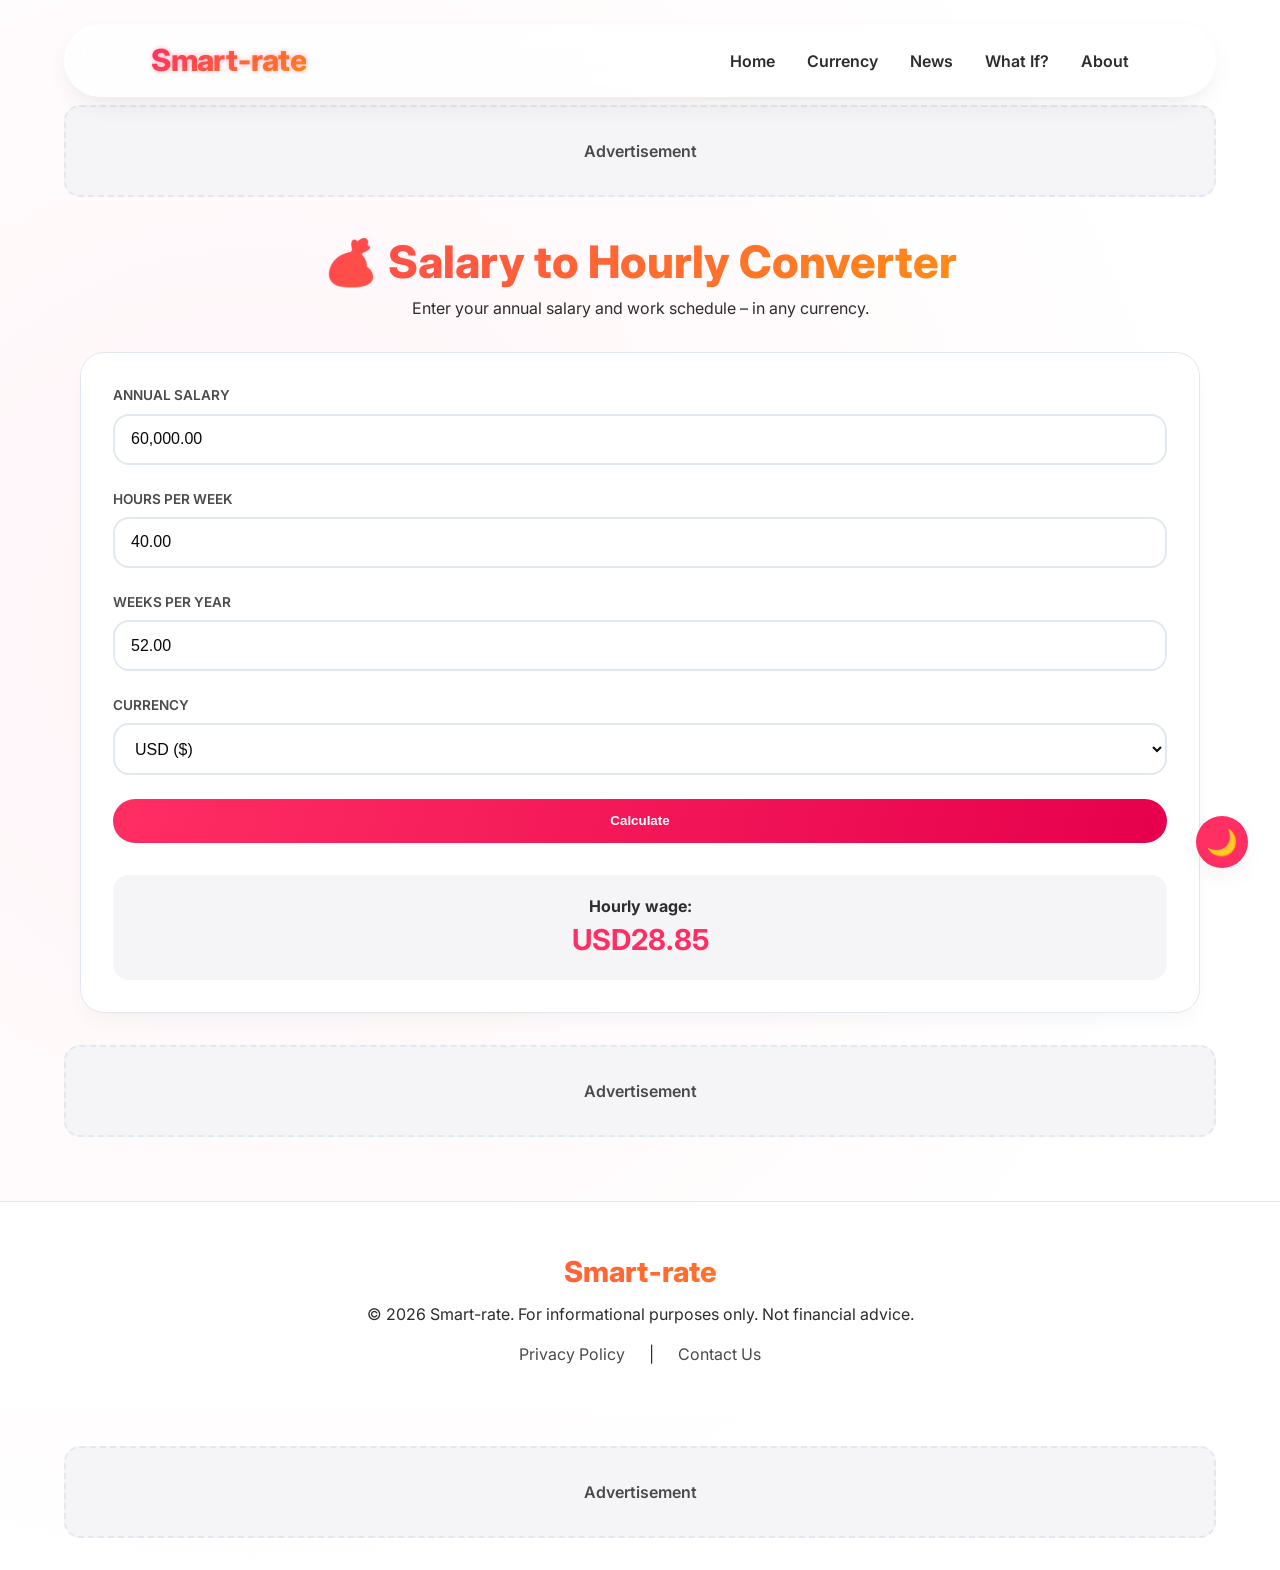
==== salary.html @ 715f535e "Add files via upload" ====
<!DOCTYPE html>
<html lang="en">
<head>
    <meta charset="UTF-8">
    <meta name="viewport" content="width=device-width, initial-scale=1.0, viewport-fit=cover">
    <title>Salary to Hourly – Smart-rate</title>
    <meta name="description" content="Convert your annual salary to an hourly wage in any currency. Instant, accurate results.">
    <link rel="canonical" href="https://www.smart-rate.com/salary.html">
    <link rel="stylesheet" href="style.css">
    <link href="https://fonts.googleapis.com/css2?family=Inter:opsz,wght@14..32,300;14..32,400;14..32,500;14..32,600;14..32,700;14..32,800&display=swap" rel="stylesheet">
    <style>
        /* ===== SALARY PAGE – KEEP EXISTING DESIGN ===== */
        .salary-hero {
            text-align: center;
            margin: 2rem 0;
        }
        .salary-hero h1 {
            font-size: clamp(2rem, 5vw, 2.8rem);
            font-weight: 800;
            background: linear-gradient(135deg, var(--primary, #0d6efd), var(--accent, #6f42c1));
            -webkit-background-clip: text;
            background-clip: text;
            color: transparent;
        }
        .salary-card {
            background: var(--surface, #ffffff);
            border-radius: 1.5rem;
            padding: 2rem;
            margin: 2rem 0;
            border: 1px solid var(--border, #e2e8f0);
            box-shadow: 0 10px 25px -8px rgba(0,0,0,0.05);
        }
        .form-group {
            margin-bottom: 1.5rem;
        }
        .form-group label {
            display: block;
            font-weight: 600;
            font-size: 0.85rem;
            text-transform: uppercase;
            margin-bottom: 0.5rem;
            color: var(--text-tertiary, #64748b);
        }
        .form-group input, .form-group select {
            width: 100%;
            padding: 0.9rem 1rem;
            border: 2px solid var(--border, #e2e8f0);
            border-radius: 1rem;
            background: var(--bg, #ffffff);
            font-size: 1rem;
        }
        .form-group input:focus, .form-group select:focus {
            outline: none;
            border-color: var(--primary, #0d6efd);
            box-shadow: 0 0 0 3px rgba(13,110,253,0.2);
        }
        .btn-calc {
            background: linear-gradient(105deg, var(--primary, #0d6efd), var(--primary-dark, #0b5ed7));
            border: none;
            padding: 0.9rem 1.5rem;
            border-radius: 2.5rem;
            font-weight: 700;
            color: white;
            cursor: pointer;
            width: 100%;
            transition: transform 0.2s;
        }
        .btn-calc:hover {
            transform: translateY(-2px);
        }
        .result-area {
            background: var(--surface-variant, #f8fafc);
            border-radius: 1rem;
            padding: 1.2rem;
            margin-top: 2rem;
            text-align: center;
        }
        .result-area span {
            font-weight: 700;
            color: var(--primary, #0d6efd);
            font-size: 1.8rem;
        }
        @media (max-width: 640px) {
            .salary-card { padding: 1.2rem; }
        }
    </style>
</head>
<body class="light-mode">
    <button class="theme-toggle-btn" id="themeToggle">🌙</button>

    <header>
        <div class="container header-container">
            <div class="brand">Smart‑rate</div>
            <nav class="main-nav">
                <ul>
                    <li><a href="index.html">Home</a></li>
                    <li><a href="currency.html">Currency</a></li>
                    <li><a href="news.html">News</a></li>
                    <li><a href="whatif.html">What If?</a></li>
                    <li><a href="about.html">About</a></li>
                </ul>
            </nav>
            <div class="kebab-menu">
                <button class="kebab-button" id="kebabToggle">☰</button>
                <div class="dropdown-content" id="kebabDropdown">
                    <a href="index.html">Home</a>
                    <a href="currency.html">Currency</a>
                    <a href="news.html">News</a>
                    <a href="whatif.html">What If?</a>
                    <a href="about.html">About</a>
                    <a href="privacy.html">Privacy</a>
                    <a href="contact.html">Contact</a>
                </div>
            </div>
        </div>
    </header>

    <main>
        <div class="ad-container"><div class="ad-placeholder ad-top">Advertisement</div></div>
        <div class="container">
            <div class="salary-hero">
                <h1>💰 Salary to Hourly Converter</h1>
                <p>Enter your annual salary and work schedule – in any currency.</p>
            </div>
            <div class="salary-card">
                <div class="form-group">
                    <label for="annualSalary">Annual salary</label>
                    <input type="text" id="annualSalary" placeholder="60000" value="60000" inputmode="decimal">
                </div>
                <div class="form-group">
                    <label for="hoursPerWeek">Hours per week</label>
                    <input type="text" id="hoursPerWeek" value="40" inputmode="decimal">
                </div>
                <div class="form-group">
                    <label for="weeksPerYear">Weeks per year</label>
                    <input type="text" id="weeksPerYear" value="52" inputmode="decimal">
                </div>
                <div class="form-group">
                    <label for="currencySelect">Currency</label>
                    <select id="currencySelect">
                        <option value="$" selected>USD ($)</option>
                        <option value="€">EUR (€)</option>
                        <option value="£">GBP (£)</option>
                        <option value="¥">JPY (¥)</option>
                        <option value="₹">INR (₹)</option>
                        <option value="₦">NGN (₦)</option>
                        <option value="A$">AUD (A$)</option>
                        <option value="C$">CAD (C$)</option>
                        <option value="CHF">CHF</option>
                        <option value="R">ZAR (R)</option>
                        <option value="₵">GHS (₵)</option>
                        <option value="KSh">KES (KSh)</option>
                        <option value="₫">VND (₫)</option>
                        <option value="₩">KRW (₩)</option>
                        <option value="฿">THB (฿)</option>
                        <option value="₺">TRY (₺)</option>
                        <option value="R$">BRL (R$)</option>
                        <option value="₱">PHP (₱)</option>
                        <option value="kr">SEK (kr)</option>
                        <option value="kr">NOK (kr)</option>
                        <option value="zł">PLN (zł)</option>
                    </select>
                </div>
                <button id="calcSalaryBtn" class="btn-calc">Calculate</button>
                <div class="result-area">
                    <p><strong>Hourly wage:</strong></p>
                    <span id="hourlyWage">0.00</span>
                </div>
            </div>
        </div>
        <div class="ad-container"><div class="ad-placeholder ad-middle">Advertisement</div></div>
    </main>

    <footer>
        <div class="container footer-content">
            <div class="footer-brand">Smart‑rate</div>
            <p>&copy; 2025 Smart-rate. For informational purposes only. Not financial advice.</p>
            <div class="footer-links">
                <a href="privacy.html">Privacy Policy</a> | <a href="contact.html">Contact Us</a>
            </div>
        </div>
    </footer>

    <div class="ad-container"><div class="ad-placeholder ad-bottom">Advertisement</div></div>

    <script src="main.js"></script>
    <script>
        // ===== SALARY TO HOURLY – FULLY DEBUGGED =====
        (function() {
            // DOM elements
            const annualInput = document.getElementById('annualSalary');
            const hoursInput = document.getElementById('hoursPerWeek');
            const weeksInput = document.getElementById('weeksPerYear');
            const currencySelect = document.getElementById('currencySelect');
            const calcBtn = document.getElementById('calcSalaryBtn');
            const resultSpan = document.getElementById('hourlyWage');

            // Helper: format number with commas and 2 decimals
            function formatNumber(num) {
                if (isNaN(num)) return '0.00';
                return num.toLocaleString(undefined, { minimumFractionDigits: 2, maximumFractionDigits: 2 });
            }

            // Helper: parse numeric value from input (strip commas)
            function getNumericValue(inputElement) {
                let raw = inputElement.value.replace(/,/g, '');
                let num = parseFloat(raw);
                return isNaN(num) ? 0 : Math.max(0, num); // no negative
            }

            // Update the result calculation
            function updateResult() {
                const annual = getNumericValue(annualInput);
                const hours = getNumericValue(hoursInput);
                const weeks = getNumericValue(weeksInput);
                
                // Prevent division by zero
                const totalHours = (hours * weeks) || 1;
                const hourly = annual / totalHours;
                
                const currencyText = currencySelect.options[currencySelect.selectedIndex].text;
                const symbol = currencyText.split(' ')[0];
                
                resultSpan.innerText = symbol + formatNumber(hourly);
            }

            // Format inputs on blur (add commas, but never block typing)
            function setupCommaFormatting(field) {
                if (!field) return;
                field.addEventListener('blur', function() {
                    let num = getNumericValue(field);
                    field.value = formatNumber(num);
                });
            }

            // Initial formatting (so inputs look nice)
            function formatInitialFields() {
                annualInput.value = formatNumber(getNumericValue(annualInput));
                hoursInput.value = formatNumber(getNumericValue(hoursInput));
                weeksInput.value = formatNumber(getNumericValue(weeksInput));
            }

            // Event listeners
            if (calcBtn) calcBtn.addEventListener('click', updateResult);
            if (currencySelect) currencySelect.addEventListener('change', updateResult);
            
            setupCommaFormatting(annualInput);
            setupCommaFormatting(hoursInput);
            setupCommaFormatting(weeksInput);
            
            // Initialize
            formatInitialFields();
            updateResult(); // ensure correct on page load
        })();
    </script>
</body>
</html>
---- style.css ----
/* ========== SMART-RATE – SPICY FIXED CSS ========== */

/* ----- LIGHT MODE (default) ----- */
:root {
    --primary: #ff2e63;
    --primary-dark: #e6004d;
    --primary-glow: rgba(255, 46, 99, 0.4);
    --accent: #ffa500;
    --bg: #ffffff;
    --surface: #ffffff;
    --surface-variant: #f5f5f7;
    --border: #e2e8f0;
    --text-primary: #0a0a0a;
    --text-secondary: #2d2d2d;
    --text-tertiary: #4a4a4a;
    --card-shadow: 0 10px 30px -12px rgba(0, 0, 0, 0.15);
    --hover-glow: 0 0 15px var(--primary-glow);
    --gradient-bg: radial-gradient(circle at 20% 40%, rgba(255,46,99,0.05), transparent 70%);
}



/* ----- RESET & GLOBAL ----- */
* {
    margin: 0;
    padding: 0;
    box-sizing: border-box;
    transition: background-color 0.3s ease, color 0.2s ease, border-color 0.2s ease;
}

body {
    font-family: 'Inter', system-ui, sans-serif;
    background: var(--bg);
    color: var(--text-secondary);
    line-height: 1.5;
    scroll-behavior: smooth;
    background-image: var(--gradient-bg);
}

.container {
    width: 90%;
    max-width: 1280px;
    margin: 0 auto;
    padding: 0 1rem;
}

/* ----- THEME TOGGLE BUTTON (spicy) ----- */
.theme-toggle-btn {
    position: fixed;
    bottom: 2rem;
    right: 2rem;
    z-index: 1000;
    background: var(--primary);
    border: none;
    width: 52px;
    height: 52px;
    border-radius: 50%;
    font-size: 1.6rem;
    cursor: pointer;
    box-shadow: var(--card-shadow);
    transition: 0.2s;
    color: white;
    display: flex;
    align-items: center;
    justify-content: center;
}
.theme-toggle-btn:hover {
    transform: scale(1.1);
    box-shadow: var(--hover-glow);
}

/* ----- HEADER (glass, fixed) ----- */
header {
    position: sticky;
    top: 1.5rem;
    z-index: 50;
    width: 90%;
    max-width: 1280px;
    margin: 0 auto;
    background: rgba(255, 255, 255, 0.8);
    backdrop-filter: blur(16px);
    border-radius: 3rem;
    border: 1px solid rgba(255,255,255,0.3);
    box-shadow: var(--card-shadow);
}


.header-container {
    display: flex;
    align-items: center;
    justify-content: space-between;
    padding: 0.8rem 1.8rem;
}

.brand {
    font-size: 1.9rem;
    font-weight: 800;
    background: linear-gradient(135deg, var(--primary), var(--accent));
    -webkit-background-clip: text;
    background-clip: text;
    color: transparent;
    letter-spacing: -0.02em;
    text-shadow: 0 0 5px var(--primary-glow);
}

.main-nav ul {
    display: flex;
    gap: 2rem;
    list-style: none;
}

.main-nav a {
    text-decoration: none;
    font-weight: 600;
    color: var(--text-secondary);
    transition: 0.2s;
}
.main-nav a:hover, .main-nav a.active {
    color: var(--primary);
    text-shadow: 0 0 6px var(--primary-glow);
}

/* kebab menu (mobile) */
.kebab-menu { display: none; position: relative; }
.kebab-button { background: none; border: none; font-size: 2rem; cursor: pointer; color: var(--text-secondary); }
.dropdown-content { display: none; position: absolute; right: 0; top: 3rem; background: var(--surface); border: 1px solid var(--border); border-radius: 1rem; padding: 0.5rem; min-width: 140px; backdrop-filter: blur(8px); z-index: 200; }
.dropdown-content a { display: block; padding: 0.6rem 1rem; text-decoration: none; color: var(--text-secondary); }
.dropdown-content a:hover { background: var(--primary-soft); color: var(--primary); }
.show { display: block; }

/* ----- HERO (intense glow) ----- */
.hero {
    padding: 5rem 0 4rem;
    position: relative;
}
.hero-inner {
    display: flex;
    align-items: center;
    gap: 3rem;
    flex-wrap: wrap;
}
.hero-content { flex: 1; min-width: 280px; }
.hero-badge {
    background: var(--primary-soft);
    color: var(--primary);
    padding: 0.25rem 1rem;
    border-radius: 2rem;
    font-weight: 600;
    font-size: 0.85rem;
    display: inline-block;
    margin-bottom: 1rem;
}
.hero h1 {
    font-size: clamp(2.5rem, 5vw, 4rem);
    font-weight: 800;
    line-height: 1.2;
    background: linear-gradient(135deg, var(--primary), var(--accent));
    -webkit-background-clip: text;
    background-clip: text;
    color: transparent;
    margin-bottom: 1.5rem;
}
.hero p {
    font-size: 1.2rem;
    color: var(--text-tertiary);
    margin-bottom: 2rem;
}
.hero-buttons {
    display: flex;
    gap: 1rem;
    flex-wrap: wrap;
}
.btn {
    padding: 0.8rem 1.8rem;
    border-radius: 3rem;
    font-weight: 700;
    text-decoration: none;
    transition: 0.2s;
    display: inline-flex;
    align-items: center;
    gap: 0.5rem;
}
.btn-primary {
    background: linear-gradient(135deg, var(--primary), var(--primary-dark));
    color: white;
    box-shadow: 0 4px 12px var(--primary-glow);
}
.btn-primary:hover {
    transform: translateY(-3px);
    box-shadow: 0 8px 20px var(--primary-glow);
}
.btn-secondary {
    background: transparent;
    border: 2px solid var(--primary);
    color: var(--primary);
}
.btn-secondary:hover {
    background: var(--primary);
    color: white;
    border-color: transparent;
}
.hero-visual { flex: 1; min-width: 260px; display: flex; flex-direction: column; gap: 1rem; }
.floating-card {
    background: var(--surface);
    border-radius: 1.5rem;
    padding: 1.2rem;
    box-shadow: var(--card-shadow);
    border: 1px solid var(--border);
    backdrop-filter: blur(4px);
    transition: 0.2s;
}
.floating-card strong { font-size: 1.5rem; display: block; margin: 0.3rem 0; }
.floating-card:hover { transform: translateY(-5px); box-shadow: var(--hover-glow); }
.delay-1 { align-self: flex-end; animation-delay: 1s; }
@keyframes float {
    0% { transform: translateY(0px); }
    50% { transform: translateY(-8px); }
    100% { transform: translateY(0px); }
}
.floating-card { animation: float 4s infinite ease-in-out; }

/* ----- CARDS (for calculators) ----- */
/* ----- CARDS (for calculators) – CENTERED FIX ----- */
.section-header { text-align: center; margin: 4rem 0 2rem; }
.section-header h2 { font-size: 2.2rem; font-weight: 800; background: linear-gradient(135deg, var(--primary), var(--accent)); -webkit-background-clip: text; background-clip: text; color: transparent; }

/* Card grid – centered horizontally */
/* ----- CARDS – CENTERED & ALIGNED ----- */
.section-header {
    text-align: center;
    margin: 4rem 0 2rem;
}
.section-header h2 {
    font-size: 2.2rem;
    font-weight: 800;
    background: linear-gradient(135deg, var(--primary), var(--accent));
    -webkit-background-clip: text;
    background-clip: text;
    color: transparent;
}

/* Grid container – now centered */
.card-grid {
    display: grid;
    grid-template-columns: repeat(auto-fit, minmax(300px, 1fr));
    gap: 2rem;
    margin: 2rem auto;  /* auto left/right centers the grid */
    justify-content: center;
    max-width: 1200px;   /* optional – keeps grid from stretching too wide */
    width: 100%;
}

/* Cards – equal height, flex column, bottom-aligned links */
.card {
    display: flex;
    flex-direction: column;
    height: 100%;
    background: var(--surface);
    border-radius: 1.5rem;
    padding: 1.8rem;
    border: 1px solid var(--border);
    transition: all 0.25s;
    box-shadow: var(--card-shadow);
}
.card p {
    flex-grow: 1;
    margin-bottom: 1rem;
}
.card-link {
    margin-top: auto;
}
.card:hover {
    transform: translateY(-8px);
    border-color: var(--primary);
    box-shadow: var(--hover-glow);
}
.card-icon {
    font-size: 2.5rem;
    margin-bottom: 1rem;
}
.card h3 {
    font-size: 1.4rem;
    margin-bottom: 0.5rem;
}
.card h3 a {
    text-decoration: none;
    color: var(--text-primary);
}
.card h3 a:hover {
    color: var(--primary);
}
.card p {
    color: var(--text-tertiary);
    margin-bottom: 1rem;
}
.card-link {
    font-weight: 700;
    color: var(--primary);
    text-decoration: none;
    font-size: 0.9rem;
}
.card:hover {
    transform: translateY(-8px);
    border-color: var(--primary);
    box-shadow: var(--hover-glow);
}
.card-icon { font-size: 2.5rem; margin-bottom: 1rem; }
.card h3 { font-size: 1.4rem; margin-bottom: 0.5rem; }
.card h3 a { text-decoration: none; color: var(--text-primary); }
.card h3 a:hover { color: var(--primary); }
.card p { color: var(--text-tertiary); margin-bottom: 1rem; }
.card-link { font-weight: 700; color: var(--primary); text-decoration: none; font-size: 0.9rem; }
/* ----- FORMS & CALCULATOR CARDS ----- */
.form-group {
    margin-bottom: 1.2rem;
}

label {
    display: block;
    font-weight: 600;
    margin-bottom: 0.3rem;
    color: var(--text-secondary);
}
input, select {
    width: 100%;
    padding: 0.7rem 1rem;
    border-radius: 0.8rem;
    border: 1px solid var(--border);
    background: var(--bg);
    color: var(--text-primary);
    font-size: 1rem;
}
input:focus, select:focus {
    outline: none;
    border-color: var(--primary);
}
button {
    background: var(--primary);
    color: white;
    border: none;
    padding: 0.8rem 1.5rem;
    border-radius: 2rem;
    font-weight: 600;
    cursor: pointer;
    transition: 0.2s;
    width: 100%;
}
button:hover {
    background: var(--primary-dark);
    transform: translateY(-2px);
}
.result-area {
    margin-top: 1.5rem;
    padding: 1rem;
    background: var(--surface-variant);
    border-radius: 1rem;
    text-align: center;
    font-weight: 500;
}

/* ----- AD PLACEHOLDERS ----- */
.ad-container { width: 90%; max-width: 1200px; margin: 2rem auto; }
.ad-placeholder {
    background: var(--surface-variant);
    border: 2px dashed var(--border);
    padding: 2rem;
    text-align: center;
    border-radius: 1rem;
    color: var(--text-tertiary);
    font-weight: 600;
}

/* ----- FOOTER ----- */
footer {
    background: var(--surface);
    border-top: 1px solid var(--border);
    padding: 3rem 0;
    margin-top: 4rem;
}
.footer-brand { font-size: 1.8rem; font-weight: 800; background: linear-gradient(135deg, var(--primary), var(--accent)); -webkit-background-clip: text; background-clip: text; color: transparent; margin-bottom: 0.5rem; }
.footer-content { text-align: center; }
.footer-links { display: flex; justify-content: center; gap: 1.5rem; margin-top: 1rem; }
.footer-links a { text-decoration: none; color: var(--text-tertiary); }
.footer-links a:hover { color: var(--primary); }

/* ----- RESPONSIVE ----- */
@media (max-width: 768px) {
    .main-nav { display: none; }
    .kebab-menu { display: block; }
    .hero-inner { flex-direction: column; text-align: center; }
    .hero-buttons { justify-content: center; }
    .delay-1 { align-self: center; }
    .card-grid { grid-template-columns: 1fr; }
    .footer-links { flex-direction: column; gap: 0.8rem; }
    .theme-toggle-btn { bottom: 1rem; right: 1rem; width: 44px; height: 44px; font-size: 1.2rem; }
}
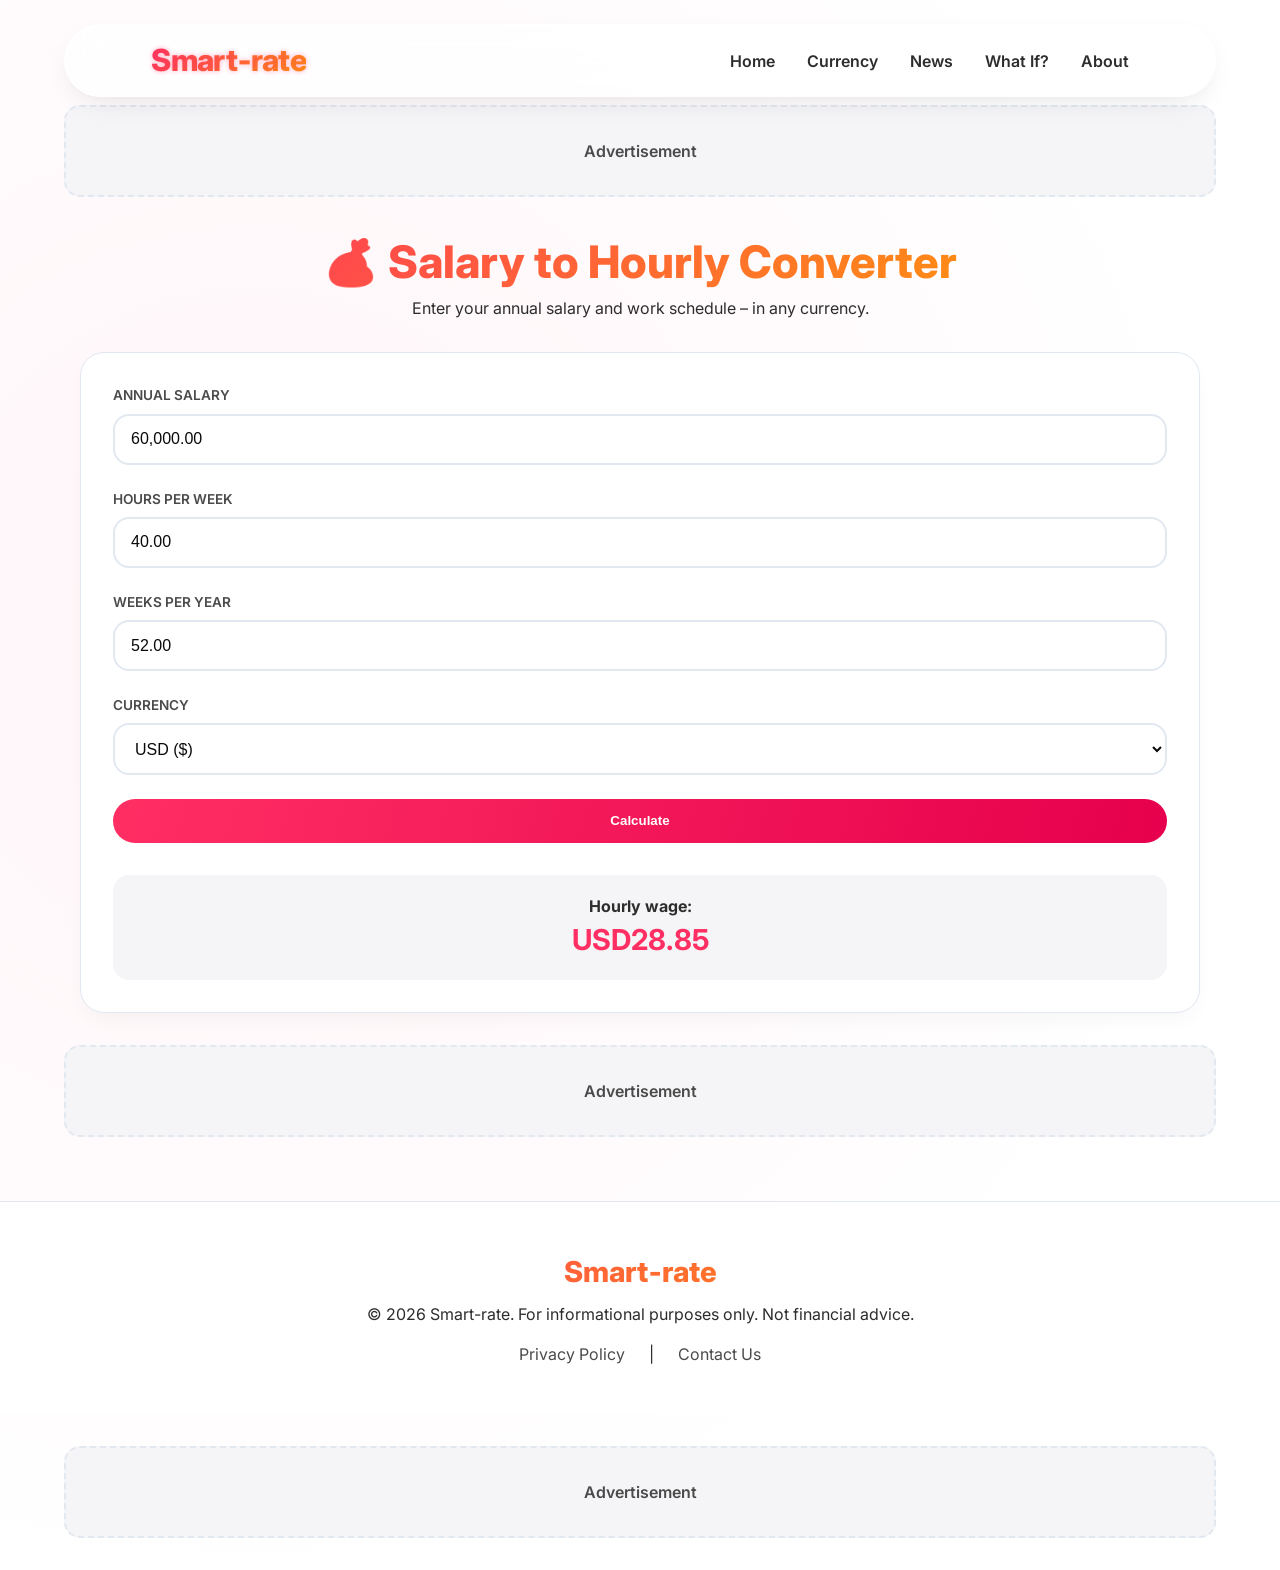
==== commit d1cc2d8f: "Fix HTML encoding issues in salary.html" ====
--- a/salary.html
+++ b/salary.html
@@ -85,8 +85,8 @@
         }
     </style>
 </head>
-<body class="light-mode">
-    <button class="theme-toggle-btn" id="themeToggle">🌙</button>
+<body>
+    
 
     <header>
         <div class="container header-container">
@@ -254,4 +254,4 @@
         })();
     </script>
 </body>
-</html>+</html>
